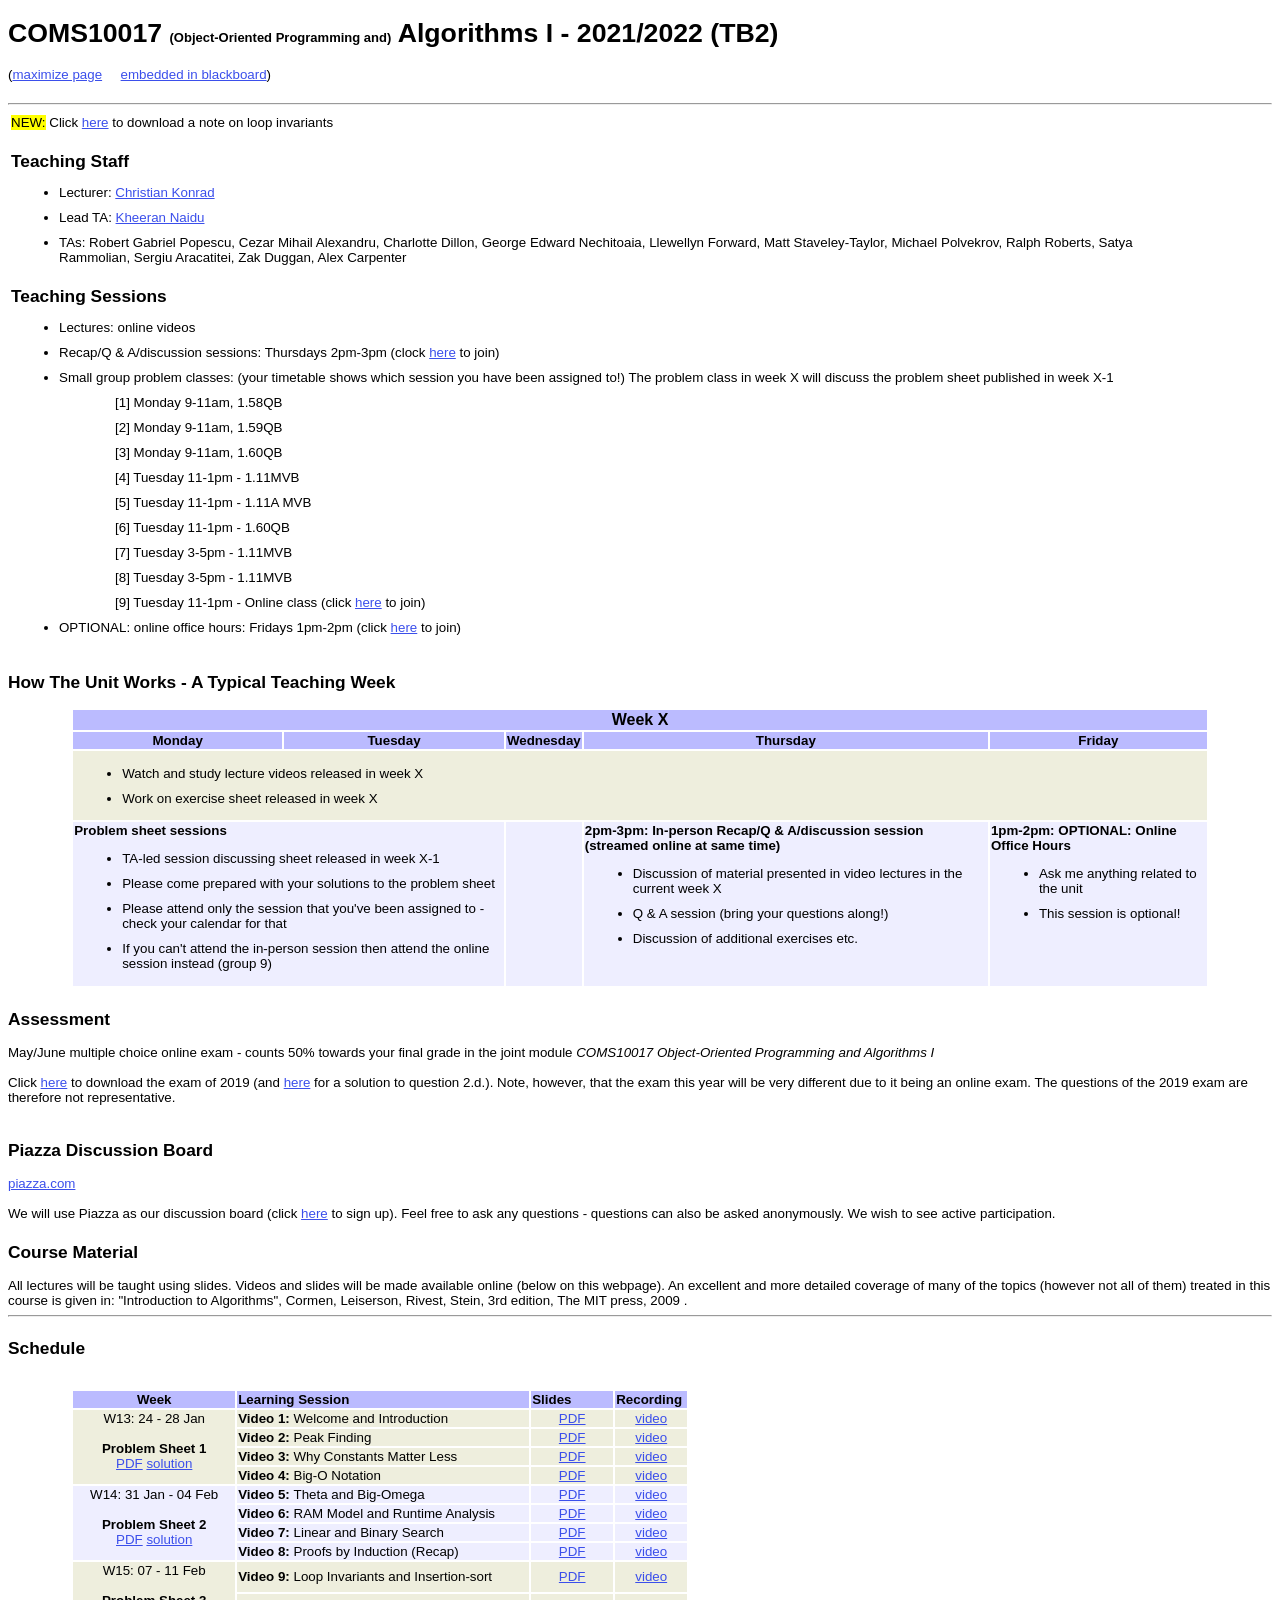
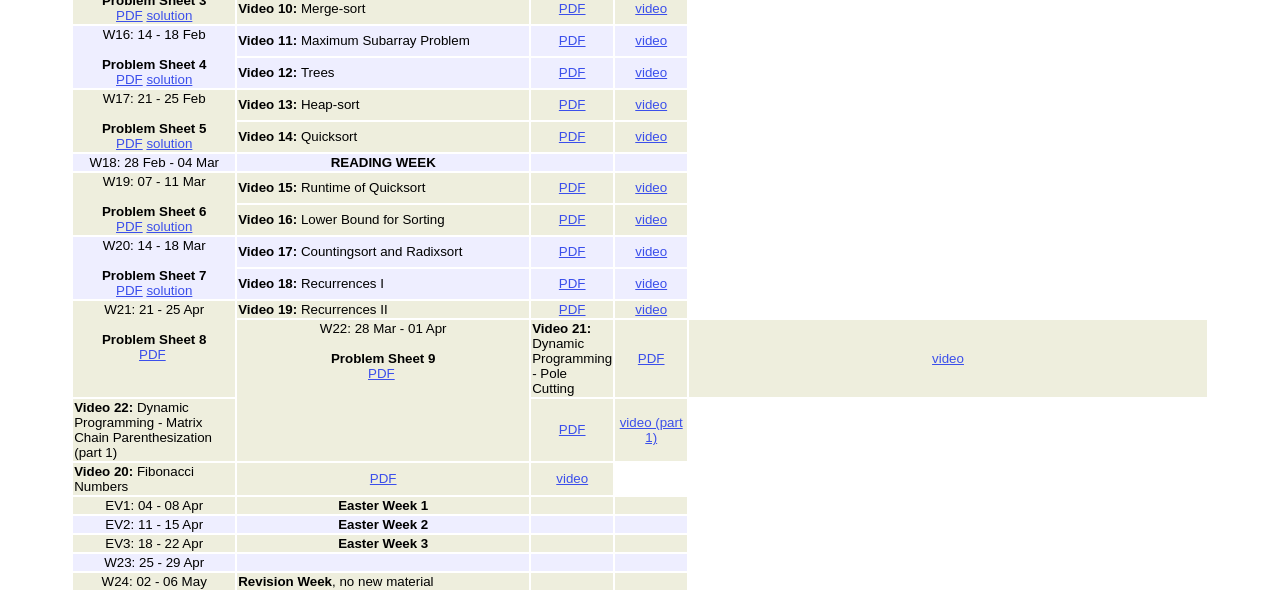
==== courses/2021_2022_COMS10017/coms10017.html @ 250ea91a "added solution to sheet 7" ====
<!DOCTYPE html PUBLIC "-//W3C//DTD HTML 4.01//EN" "http://www.w3.org/TR/html4/strict.dtd">
<html>

	<head>
		<meta content="text/html; charset=ISO-8859-1" http-equiv="content-type">
		<title>COMS10017 - Algorithms 1 (and OOP)</title>

		<style type="text/css">
			h1 {
  			font-family: verdana,Arial,Helvetica,sans-serif;			
			font-size: 2em;
			font-weight: bold;
			}
			h2 {
  			font-family: verdana,Arial,Helvetica,sans-serif;
			font-size: 1.5em;
			}

			h3 {
  			font-family: verdana,Arial,Helvetica,sans-serif;
			font-size: 1.3em;
			margin-bottom: 0.0em;
			margin-top: 1.2em;
			}


			body {
			font: 10pt verdana,Arial,Helvetica,sans-serif;
			}
			a {
  			font-family: verdana,Arial,Helvetica,sans-serif;
			color: #3b4fEb;
			}

			ol,li {
			margin-left: 8px;
			margin-top: 10px;
			}
			ol {
    counter-reset: list; }
			ol > li {
				list-style: none;
			}
	ol > li:before {
    content: "[" counter(list) "] ";
    counter-increment: list;
}

		</style>
	</head>

	<body>
		<h1>COMS10017 <font size="-1">(Object-Oriented Programming and)</font> Algorithms I - 2021/2022 (TB2)</h1>
		(<a href="https://bristolalgo.github.io/courses/2021_2022_COMS10017/coms10017.html" target="_top">maximize page</a>  &nbsp;&nbsp;&nbsp; <a href="https://www.ole.bris.ac.uk/webapps/blackboard/execute/content/blankPage?cmd=view&content_id=_5949276_1&course_id=_247721_1">embedded in blackboard</a>)
		<br> <br>
		
<hr>

		  
<table width="95%">
 <tr>
  <td>    

<mark>NEW:</mark> Click <a href="alg/worksheets/note-on-loop-invariants.pdf">here</a> to download a note on loop invariants

<h3>Teaching Staff</h3> 
<ul>
 <li>Lecturer: <a href="http://people.cs.bris.ac.uk/~konrad">Christian Konrad</a> </li>
 <li>Lead TA: <a href="https://kheerannaidu.com/">Kheeran Naidu</a></li>
 <li>TAs: Robert Gabriel Popescu, Cezar Mihail Alexandru, Charlotte Dillon, George Edward Nechitoaia, Llewellyn Forward, 
Matt Staveley-Taylor, Michael Polvekrov, Ralph Roberts, Satya Rammolian, Sergiu Aracatitei, Zak Duggan, Alex Carpenter</li>
</ul>		

<h3>Teaching Sessions</h3> 
<ul>
 <li>Lectures: online videos</li>
 <li>Recap/Q & A/discussion sessions: Thursdays 2pm-3pm (clock <a href="https://teams.microsoft.com/l/meetup-join/19%3atOLkq1oIkmZoCGLC6djvsg1x0bVc_15baQDU50U4FsA1%40thread.tacv2/1643284595324?context=%7b%22Tid%22%3a%22b2e47f30-cd7d-4a4e-a5da-b18cf1a4151b%22%2c%22Oid%22%3a%22be02198d-0575-4ca7-8849-331182eb86d2%22%7d">here</a> to join)</li>
 <li>Small group problem classes: (your timetable shows which session you have been assigned to!) The problem class in week X will discuss the problem sheet published in week X-1
  <ol>
   <li>Monday 9-11am, 1.58QB</li>
   <li>Monday 9-11am, 1.59QB</li>
<li>Monday 9-11am, 1.60QB</li>
<li>Tuesday 11-1pm - 1.11MVB</li>
<li>Tuesday 11-1pm - 1.11A MVB</li>
<li>Tuesday 11-1pm - 1.60QB</li>
<li>Tuesday 3-5pm - 1.11MVB</li>
<li>Tuesday 3-5pm - 1.11MVB</li>
<li>Tuesday 11-1pm - Online class (click <a href="https://teams.microsoft.com/l/meetup-join/19%3atOLkq1oIkmZoCGLC6djvsg1x0bVc_15baQDU50U4FsA1%40thread.tacv2/1643121361561?context=%7b%22Tid%22%3a%22b2e47f30-cd7d-4a4e-a5da-b18cf1a4151b%22%2c%22Oid%22%3a%22be02198d-0575-4ca7-8849-331182eb86d2%22%7d">here</a> to join)</li>
  </ol>
 </li>
 <li>OPTIONAL: online office hours: Fridays 1pm-2pm (click <a href="https://teams.microsoft.com/l/meetup-join/19%3atOLkq1oIkmZoCGLC6djvsg1x0bVc_15baQDU50U4FsA1%40thread.tacv2/1643025504510?context=%7b%22Tid%22%3a%22b2e47f30-cd7d-4a4e-a5da-b18cf1a4151b%22%2c%22Oid%22%3a%22be02198d-0575-4ca7-8849-331182eb86d2%22%7d">here</a> to join)</li>
</ul>    
  </td>
 </tr>
</table>

<h3>How The Unit Works - A Typical Teaching Week</h3> <br> 
<table style="width:90%; border-collapse: separate; border: 0px solid black;" cellspacing="2px"  align="center">
 <tr style="background-color:#bbf"><td align = "center" colspan="5" ><b style="font-size: 16px">Week X</b></td></tr>
 <tr style="background-color:#bbf"><td align="center"><b>Monday</b></td><td align="center"><b>Tuesday</b></td><td  align="center"><b>Wednesday</b></td><td align="center"><b>Thursday</b></td><td align="center"><b>Friday</b></td></tr>
 <tr style="background-color:#eed"><td colspan="5" ><ul><li>Watch and study lecture videos released in week X</li><li>Work on exercise sheet released in week X</li></ul></td></tr>
 <tr style="background-color:#eef"><td colspan="2" valign="top"><b>Problem sheet sessions</b><ul><li>TA-led session discussing sheet released in week X-1</li><li>Please come prepared with your solutions to the problem sheet</li><li>Please attend only the session that you've been assigned to - check your calendar for that</li><li>If you can't attend the in-person session then attend the online session instead (group 9)</li></ul></td><td ></td><td  valign="top"><b>2pm-3pm: In-person Recap/Q & A/discussion session (streamed online at same time)</b><br><ul><li>Discussion of material presented in video lectures in the current week X </li><li>Q & A session (bring your questions along!)</li><li>Discussion of additional exercises etc.</li></ul> </td><td valign="top"><b>1pm-2pm: OPTIONAL: Online Office Hours</b><ul><li>Ask me anything related to the unit</li><li>This session is optional!</li></ul></td></tr>
 
</table>

<h3>Assessment</h3> 

<br>
May/June multiple choice online exam - counts 50&percnt; towards your final grade in the joint module <i>COMS10017 Object-Oriented Programming and Algorithms I</i>

 <br><br>

Click <a href="alg/worksheets/exam-2019.pdf">here</a> to download the exam of 2019 (and <a href="alg/worksheets/q2d.png">here</a> for a solution to question 2.d.). Note, however, that the exam this year will be very different due to it being an online exam. The questions of the 2019 exam are therefore not representative.

<br> <br>


<h3>Piazza Discussion Board</h3> 


<br>
<a href="http://piazza.com/bristol.ac.uk/spring2022/coms10017">piazza.com</a>
<br><br>

 We will use Piazza as our discussion board (click <a href="http://piazza.com/bristol.ac.uk/spring2022/coms10017">here</a> to sign up). Feel free to ask any questions - questions can also be asked anonymously. We wish to see active participation.



<h3>Course Material</h3> 
<br>
All lectures will be taught using slides. Videos and slides will be made available online (below on this webpage). An excellent and more detailed coverage of many of the topics (however not all of them) treated in this course is given in:

"Introduction to Algorithms", Cormen, Leiserson, Rivest, Stein, 3rd edition, The MIT press, 2009 .


<hr>

<h3>Schedule</h3>

<br> <br>


<table style="width:90%; border-collapse: separate; border: 0px solid black;" cellspacing="2px" align="center">
 <tr style="background-color:#bbf"><th style="width:160px">Week</th>
  <th style="width:290px" align="left">Learning Session</th><th style="width:50px" align="left">Slides</th><th align="left" style="width:70px">Recording</th>
 </tr>
 <tr style="background-color:#eed"><td rowspan="4" valign = "top" align="center">W13: 24 - 28 Jan <br> <br> <b>Problem Sheet 1</b> <br><a href="alg/worksheets/sheet1.pdf">PDF</a>&nbsp;<a href="alg/worksheets/sheet1-solution.pdf">solution</a></td><td><b>Video 1:</b> Welcome and Introduction</td><td align="center"><a href="alg/slides/01-Introduction-web.pdf">PDF</a></td><td align="center"><a href="https://web.microsoftstream.com/video/93809e7b-2824-40bf-9bfa-8be38ee5d33a">video</a> </td></tr>
 
 <tr style="background-color:#eed"><td><b>Video 2:</b> Peak Finding</td><td align="center"><a href="alg/slides/02-peak-finding-web.pdf">PDF</a></td><td align="center"> <a href="https://web.microsoftstream.com/video/627840aa-5d0f-4a60-bbf3-edeefb96712d" target="_top">video</a> </td></tr>
 
 <tr style="background-color:#eed"><td><b>Video 3:</b> Why Constants Matter Less</td><td align="center"><a href="alg/slides/03-why-constants-matter-less-web.pdf">PDF</a></td><td align="center"> <a href="https://web.microsoftstream.com/video/18692520-e698-4859-bc5e-429e19b96083" target="_top">video</a> </td></tr>

 <tr style="background-color:#eed"><td><b>Video 4:</b> Big-O Notation</td><td align="center"><a href="alg/slides/04-big-o-notation-web.pdf">PDF</a></td><td align="center"> <a href="https://web.microsoftstream.com/video/d45f1f3c-12b2-43a9-a4d8-2ab5f465390b" target="_top">video</a> </td></tr>

 
 
 
 
 <tr style="background-color:#eef"><td rowspan="4" valign="top" align="center">W14: 31 Jan - 04 Feb <br> <br> <b>Problem Sheet 2</b> <br><a href="alg/worksheets/sheet2.pdf">PDF</a>&nbsp;<a href="alg/worksheets/sheet2-solution.pdf">solution</a></td><td><b>Video 5: </b>Theta and Big-Omega</td></td><td align="center"><a href="alg/slides/05-theta-omega-web.pdf">PDF</a></td><td align="center">  <a href="https://web.microsoftstream.com/video/e0edc1fb-0605-41ed-a0cf-ea2a85a8cfb6" target="_top">video</a> </td></tr>
 
 
 
 <tr style="background-color:#eef"><td><b>Video 6: </b>RAM Model and Runtime Analysis</td><td align="center"><a href="alg/slides/06-RAM-model-web.pdf">PDF</a></td><td align="center"> <a href="https://web.microsoftstream.com/video/f9ea5026-bddc-4cb8-a7f4-8e185273ab85" target="_top">video</a> </td></tr>
 
 <tr style="background-color:#eef"><td><b>Video 7: </b>Linear and Binary Search</td><td align="center"><a href="alg/slides/07-search-web.pdf">PDF</a></td><td align="center"> <a href="https://web.microsoftstream.com/video/65b2a630-a2f2-4816-a6dd-8ecb368f489a" target="_top">video</a> </td></tr>
 
 <tr style="background-color:#eef"><td><b>Video 8: </b>Proofs by Induction (Recap)</td><td align="center"><a href="alg/slides/08-induction-web.pdf">PDF</a></td><td align="center"> <a href="https://web.microsoftstream.com/video/2a707cd6-68b3-4172-ac0a-822397cb9683" target="_top">video</a> </td></tr>
 
 
 
 
 
  <tr style="background-color:#eed"><td rowspan="2" valign="top" align="center">W15: 07 - 11 Feb <br> <br> <b>Problem Sheet 3</b> <br><a href="alg/worksheets/sheet3.pdf">PDF</a>&nbsp;<a href="alg/worksheets/sheet3-solution.pdf">solution</a></td><td><b>Video 9: </b>Loop Invariants and Insertion-sort</td><td align="center"><a href="alg/slides/09-loop-invariants-web.pdf">PDF</a></td><td align="center"> <a href="https://web.microsoftstream.com/video/114583e1-3c86-45cc-bc84-74d3c91a06c7">video</a> </td></tr>
 
 
 <tr style="background-color:#eed"><td><b>Video 10: </b>Merge-sort</td><td align="center"><a href="alg/slides/10-merge-sort-web.pdf">PDF</a></td><td align="center"> <a href="https://web.microsoftstream.com/video/c875d02e-d198-46bc-980c-1d7e5418ddfd">video</a> </td></tr>

 
 
  <tr style="background-color:#eef"><td rowspan="2" valign="top" align="center">W16: 14 - 18 Feb <br> <br> <b>Problem Sheet 4</b> <br><a href="alg/worksheets/sheet4.pdf">PDF</a>&nbsp;<a href="alg/worksheets/sheet4-solution.pdf">solution</a></td><td><b>Video 11: </b>Maximum Subarray Problem</td><td align="center"><a href="alg/slides/11-maximum-subarray-web.pdf">PDF</a></td><td align="center"> <a href="https://web.microsoftstream.com/video/74ecbd73-004a-40bc-ad6a-dfbc638eb87d">video</a> </td></tr>
 
 <tr style="background-color:#eef"><td><b>Video 12: </b>Trees</td><td align="center"><a href="alg/slides/12-trees-web.pdf">PDF</a></td><td align="center"> <a href="https://web.microsoftstream.com/video/9d005a68-6f7b-468d-a834-49e4d31f2a91">video</a> </td></tr>

 
 
<tr style="background-color:#eed"><td rowspan="2" valign="top" align="center">W17: 21 - 25 Feb <br> <br> <b>Problem Sheet 5</b> <br><a href="alg/worksheets/sheet5.pdf">PDF</a>&nbsp;<a href="alg/worksheets/sheet5-solution.pdf">solution</a></td><td><b>Video 13: </b>Heap-sort</td><td align="center"><a href="alg/slides/13-heap-sort-web.pdf">PDF</a></td><td align="center"> <a href="https://web.microsoftstream.com/video/20a60d58-310a-474c-bace-2f7bdcce96b8">video</a> </td></tr>
 
 
 
 <tr style="background-color:#eed"><td><b>Video 14: </b>Quicksort</td><td align="center"><a href="alg/slides/14-quick-sort-web.pdf">PDF</a></td><td align="center"> <a href="https://web.microsoftstream.com/video/34ae7841-2faa-40bf-b3d3-fc5b04ae2098">video</a> </td></tr>
  
 
 
 
<tr style="background-color:#eef"><td rowspan="1" valign="top" align="center">W18: 28 Feb - 04 Mar</td><td colspan="1"><center><b>READING WEEK</b></center></td><td align="center"><a href=""></a></td><td align="center"> <a href=""></a> </td></tr>
  
 
 <tr style="background-color:#eed"><td rowspan="2" valign="top" align="center">W19: 07 - 11 Mar <br> <br> <b>Problem Sheet 6</b> <br><a href="alg/worksheets/sheet6.pdf">PDF</a>&nbsp;<a href="alg/worksheets/sheet6-solution.pdf">solution</a></td><td><b>Video 15: </b>Runtime of Quicksort</td><td align="center"><a href="alg/slides/15-quick-sort-runtime-web.pdf">PDF</a></td><td align="center"> <a href="https://web.microsoftstream.com/video/58844fb4-a037-4eb6-89fd-a5700276d7da">video</a> </td></tr>

 <tr style="background-color:#eed"><td><b>Video 16: </b>Lower Bound for Sorting</td><td align="center"><a href="alg/slides/16-sorting-lb-web.pdf">PDF</a></td><td align="center"> <a href="https://web.microsoftstream.com/video/7add311a-96b0-4c31-b814-857810d04668">video</a> </td></tr>
 
 

 
 <tr style="background-color:#eef"><td rowspan="2" valign="top" align="center">W20: 14 - 18 Mar <br> <br> <b>Problem Sheet 7</b> <br><a href="alg/worksheets/sheet7.pdf">PDF</a>&nbsp;<a href="alg/worksheets/sheet7-solution.pdf">solution</a></td><td><b>Video 17: </b>Countingsort and Radixsort</td><td align="center"><a href="alg/slides/17-counting-radix-web.pdf">PDF</a></td><td align="center"> <a href="https://web.microsoftstream.com/video/660180bc-ebf8-477b-9366-7d53862e0e06">video</a> </td></tr>

 <tr style="background-color:#eef"><td><b>Video 18: </b>Recurrences I</td><td align="center"><a href="alg/slides/18-recurrences-1-web.pdf">PDF</a></td><td align="center"> <a href="https://web.microsoftstream.com/video/41013253-f4b4-489f-95db-2ca282c94477">video</a> </td></tr>


 
<tr style="background-color:#eed"><td rowspan="2" valign="top" align="center">W21: 21 - 25 Apr <br> <br> <b>Problem Sheet 8</b> <br><a href="alg/worksheets/sheet8.pdf">PDF</a>&nbsp;<a href="alg/worksheets/sheet8-solution.pdf"></a></td><td><b>Video 19: </b>Recurrences II</td><td align="center"><a href="alg/slides/19-recurrences-2-web.pdf">PDF</a></td><td align="center"> <a href="https://web.microsoftstream.com/video/be2767c6-4a5b-4304-8789-2207c3dbf33c">video</a> </td></tr> 

<tr style="background-color:#eed"><td rowspan="2" valign="top" align="center">W22: 28 Mar - 01 Apr <br> <br> <b>Problem Sheet 9</b> <br><a href="alg/worksheets/sheet9.pdf">PDF</a>&nbsp;<a href="alg/worksheets/sheet9-solution.pdf"></a></td><td><b>Video 21: </b>Dynamic Programming - Pole Cutting </td><td align="center"><a href="alg/slides/21-pole-cutting-web.pdf">PDF</a></td><td align="center"> <a href="https://web.microsoftstream.com/video/9f442e33-130d-4f40-84ee-d8da3242ae61">video</a> </td></tr>

 <tr style="background-color:#eed"><td><b>Video 22: </b>Dynamic Programming - Matrix Chain Parenthesization (part 1)</td><td align="center"><a href="alg/slides/22-matrix-chain-multiplication-web.pdf">PDF</a></td><td align="center"> <a href="https://web.microsoftstream.com/video/b61527a3-06b5-4bef-bca4-5704d3660671">video (part 1)</a> </td></tr>
 
 
 <tr style="background-color:#eed"><td><b>Video 20: </b>Fibonacci Numbers</td><td align="center"><a href="alg/slides/20-fibonacci-numbers-web.pdf">PDF</a></td><td align="center"> <a href="https://web.microsoftstream.com/video/60bc6f74-8585-411f-a0e2-eecfdbb625c3">video</a> </td></tr>
 
<tr style="background-color:#eed"><td rowspan="1" valign="top" align="center">EV1: 04  - 08 Apr</td><td colspan="1"><center><b>Easter Week 1</b></center></td><td align="center"><a href=""></a></td><td align="center"> <a href=""></a> </td></tr>
 
 <tr style="background-color:#eef"><td rowspan="1" valign="top" align="center">EV2: 11 - 15 Apr</td><td colspan="1"><center><b>Easter Week 2</b></center></td><td align="center"><a href=""></a></td><td align="center"> <a href=""></a> </td></tr>

<tr style="background-color:#eed"><td rowspan="1" valign="top" align="center">EV3: 18 - 22 Apr</td><td colspan="1"><center><b>Easter Week 3</b></center></td><td align="center"><a href=""></a></td><td align="center"> <a href=""></a> </td></tr>
 
 


 <tr style="background-color:#eef"><td rowspan="1" valign="top" align="center">W23: 25 - 29 Apr</td><td></td><td></td><td></td></tr>
 
 

<tr style="background-color:#eed"><td rowspan="1" valign="top" align="center">W24: 02 - 06 May</td><td><b>Revision Week</b>, no new material</td><td align="center"><a href=""></a></td><td align="center"> <a href=""></a> </td></tr>

 
</table> 
 
 		
		
	</body>
</html>
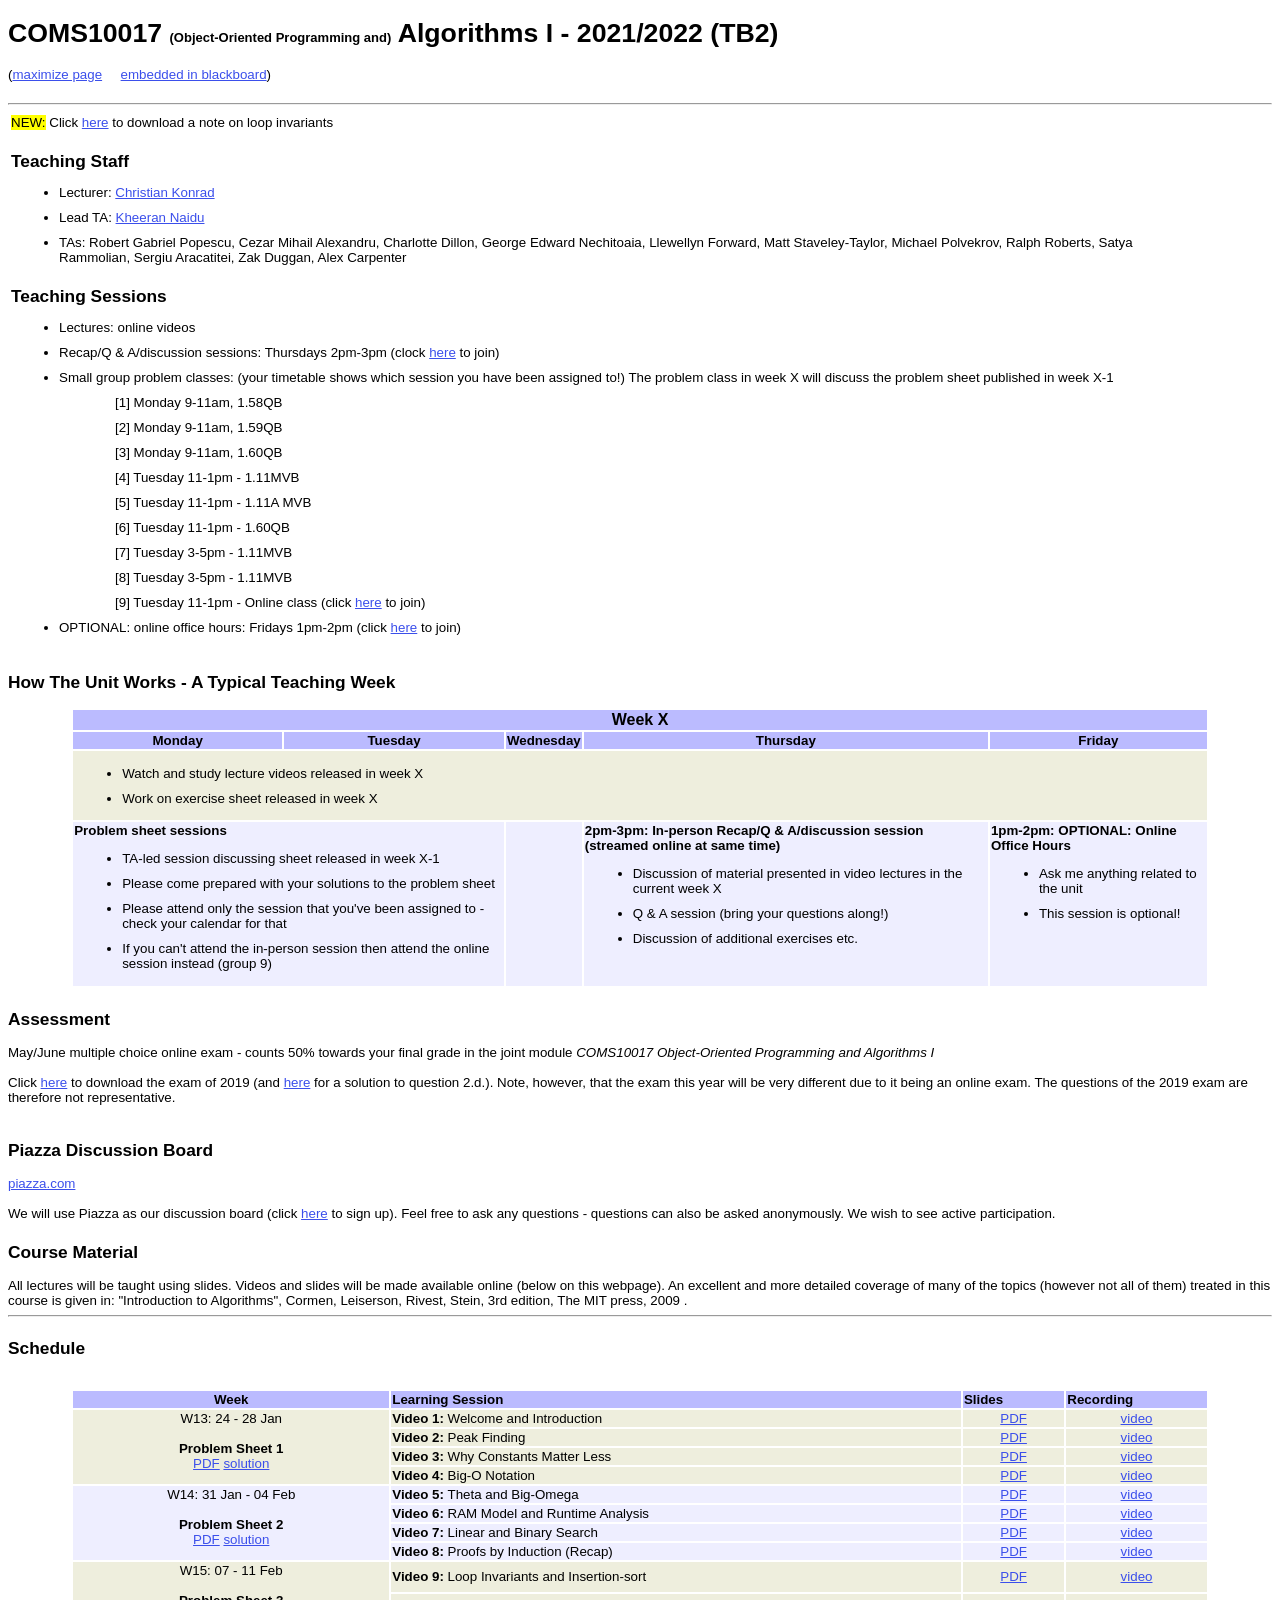
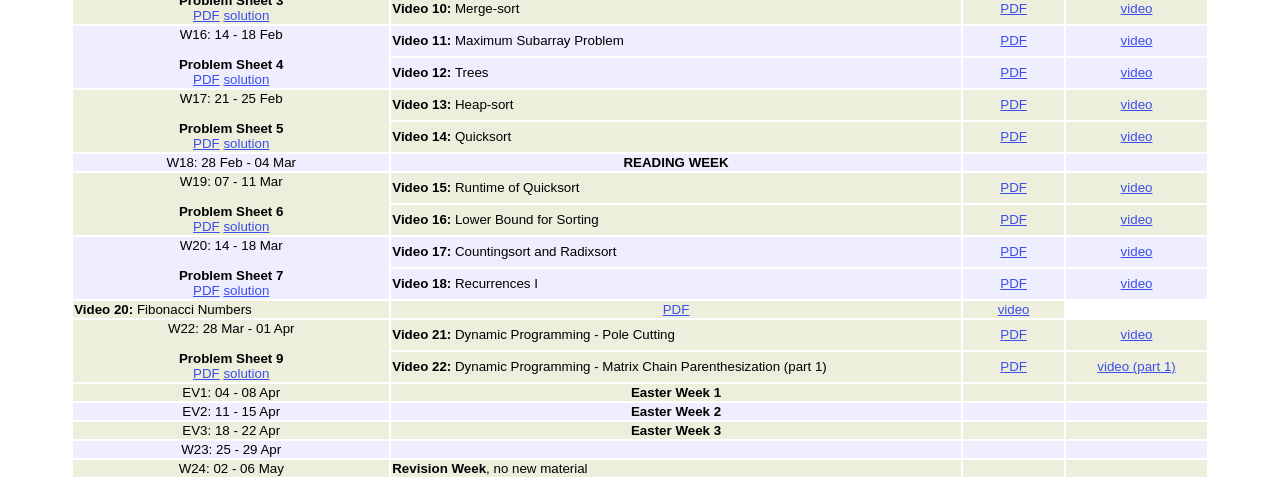
==== commit 1fbd41fd: "Update coms10017.html" ====
--- a/courses/2021_2022_COMS10017/coms10017.html
+++ b/courses/2021_2022_COMS10017/coms10017.html
@@ -206,16 +206,13 @@
 
  <tr style="background-color:#eef"><td><b>Video 18: </b>Recurrences I</td><td align="center"><a href="alg/slides/18-recurrences-1-web.pdf">PDF</a></td><td align="center"> <a href="https://web.microsoftstream.com/video/41013253-f4b4-489f-95db-2ca282c94477">video</a> </td></tr>
 
-
- 
-<tr style="background-color:#eed"><td rowspan="2" valign="top" align="center">W21: 21 - 25 Apr <br> <br> <b>Problem Sheet 8</b> <br><a href="alg/worksheets/sheet8.pdf">PDF</a>&nbsp;<a href="alg/worksheets/sheet8-solution.pdf"></a></td><td><b>Video 19: </b>Recurrences II</td><td align="center"><a href="alg/slides/19-recurrences-2-web.pdf">PDF</a></td><td align="center"> <a href="https://web.microsoftstream.com/video/be2767c6-4a5b-4304-8789-2207c3dbf33c">video</a> </td></tr> 
-
-<tr style="background-color:#eed"><td rowspan="2" valign="top" align="center">W22: 28 Mar - 01 Apr <br> <br> <b>Problem Sheet 9</b> <br><a href="alg/worksheets/sheet9.pdf">PDF</a>&nbsp;<a href="alg/worksheets/sheet9-solution.pdf"></a></td><td><b>Video 21: </b>Dynamic Programming - Pole Cutting </td><td align="center"><a href="alg/slides/21-pole-cutting-web.pdf">PDF</a></td><td align="center"> <a href="https://web.microsoftstream.com/video/9f442e33-130d-4f40-84ee-d8da3242ae61">video</a> </td></tr>
+<tr style="background-color:#eed"><td><b>Video 20: </b>Fibonacci Numbers</td><td align="center"><a href="alg/slides/20-fibonacci-numbers-web.pdf">PDF</a></td><td align="center"> <a href="https://web.microsoftstream.com/video/60bc6f74-8585-411f-a0e2-eecfdbb625c3">video</a> </td></tr>
+ 
+ 
+<tr style="background-color:#eed"><td rowspan="2" valign="top" align="center">W22: 28 Mar - 01 Apr <br> <br> <b>Problem Sheet 9</b> <br><a href="alg/worksheets/sheet9.pdf">PDF</a>&nbsp;<a href="alg/worksheets/sheet9-solution.pdf">solution</a></td><td><b>Video 21: </b>Dynamic Programming - Pole Cutting </td><td align="center"><a href="alg/slides/21-pole-cutting-web.pdf">PDF</a></td><td align="center"> <a href="https://web.microsoftstream.com/video/9f442e33-130d-4f40-84ee-d8da3242ae61">video</a> </td></tr>
 
  <tr style="background-color:#eed"><td><b>Video 22: </b>Dynamic Programming - Matrix Chain Parenthesization (part 1)</td><td align="center"><a href="alg/slides/22-matrix-chain-multiplication-web.pdf">PDF</a></td><td align="center"> <a href="https://web.microsoftstream.com/video/b61527a3-06b5-4bef-bca4-5704d3660671">video (part 1)</a> </td></tr>
  
- 
- <tr style="background-color:#eed"><td><b>Video 20: </b>Fibonacci Numbers</td><td align="center"><a href="alg/slides/20-fibonacci-numbers-web.pdf">PDF</a></td><td align="center"> <a href="https://web.microsoftstream.com/video/60bc6f74-8585-411f-a0e2-eecfdbb625c3">video</a> </td></tr>
  
 <tr style="background-color:#eed"><td rowspan="1" valign="top" align="center">EV1: 04  - 08 Apr</td><td colspan="1"><center><b>Easter Week 1</b></center></td><td align="center"><a href=""></a></td><td align="center"> <a href=""></a> </td></tr>
  
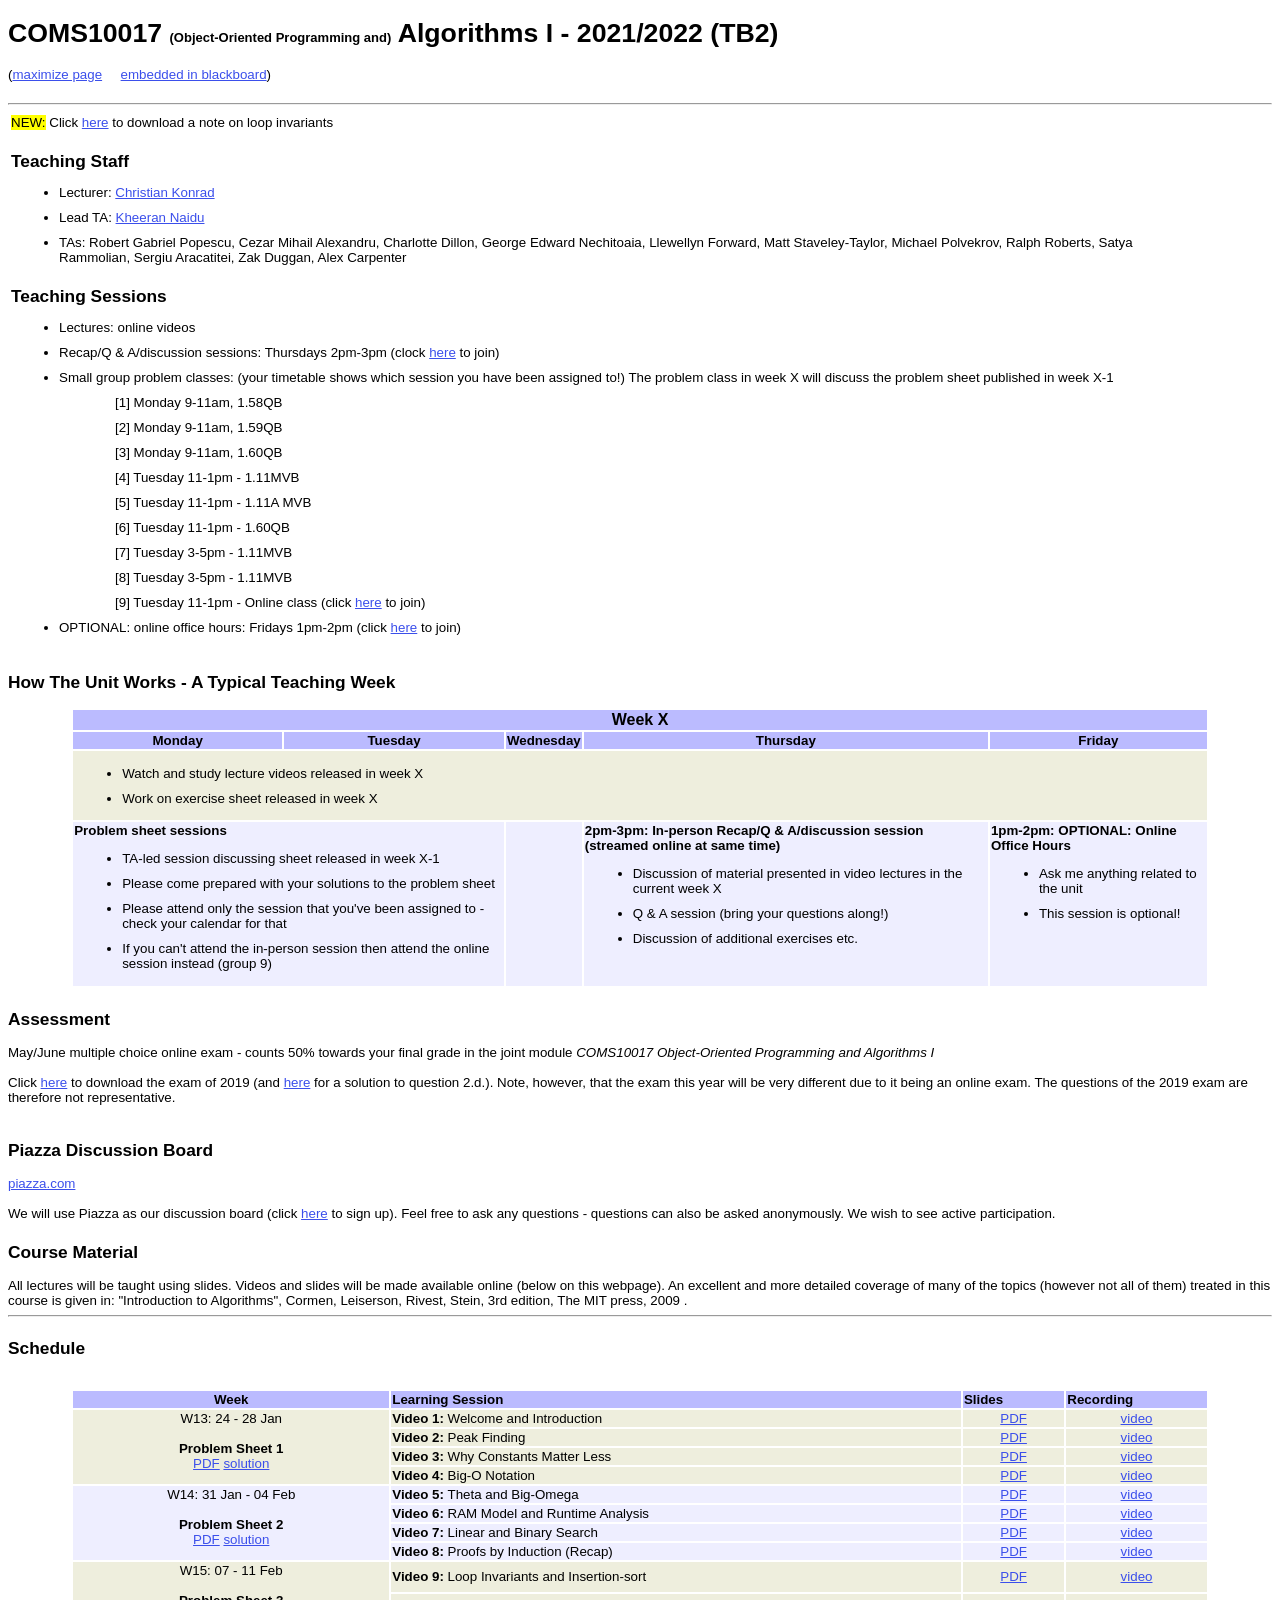
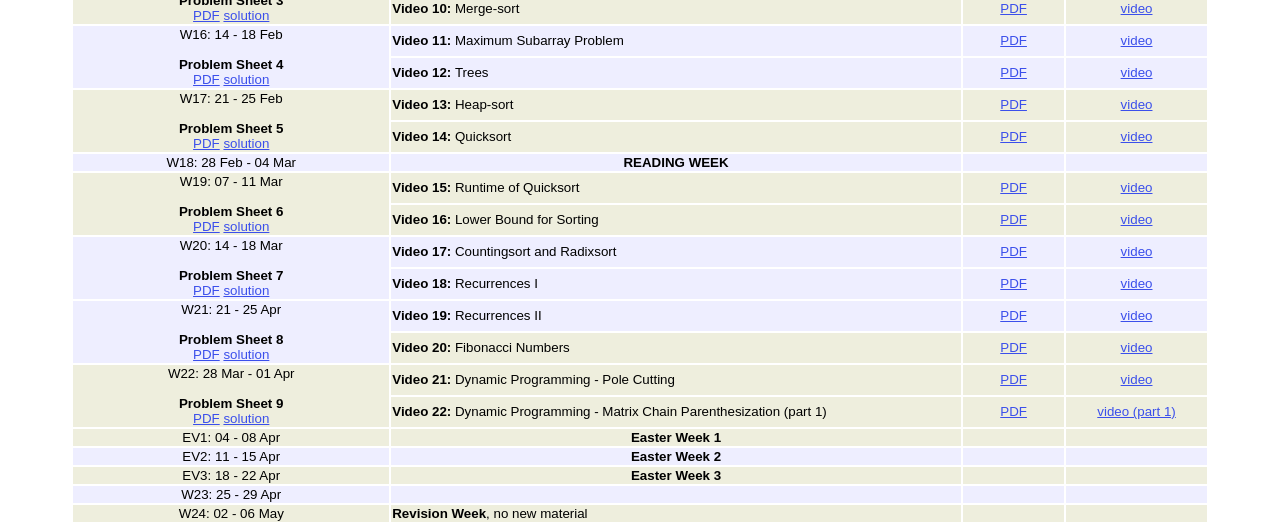
==== commit ea4bdbb7: "Update coms10017.html" ====
--- a/courses/2021_2022_COMS10017/coms10017.html
+++ b/courses/2021_2022_COMS10017/coms10017.html
@@ -206,6 +206,10 @@
 
  <tr style="background-color:#eef"><td><b>Video 18: </b>Recurrences I</td><td align="center"><a href="alg/slides/18-recurrences-1-web.pdf">PDF</a></td><td align="center"> <a href="https://web.microsoftstream.com/video/41013253-f4b4-489f-95db-2ca282c94477">video</a> </td></tr>
 
+
+<tr style="background-color:#eef"><td rowspan="2" valign="top" align="center">W21: 21 - 25 Apr <br> <br> <b>Problem Sheet 8</b> <br><a href="alg/worksheets/sheet8.pdf">PDF</a>&nbsp;<a href="alg/worksheets/sheet8-solution.pdf">solution</a></td><td><b>Video 19: </b>Recurrences II</td><td align="center"><a href="alg/slides/19-recurrences-2-web.pdf">PDF</a></td><td align="center"> <a href="https://web.microsoftstream.com/video/be2767c6-4a5b-4304-8789-2207c3dbf33c">video</a> </td></tr>
+
+
 <tr style="background-color:#eed"><td><b>Video 20: </b>Fibonacci Numbers</td><td align="center"><a href="alg/slides/20-fibonacci-numbers-web.pdf">PDF</a></td><td align="center"> <a href="https://web.microsoftstream.com/video/60bc6f74-8585-411f-a0e2-eecfdbb625c3">video</a> </td></tr>
  
  
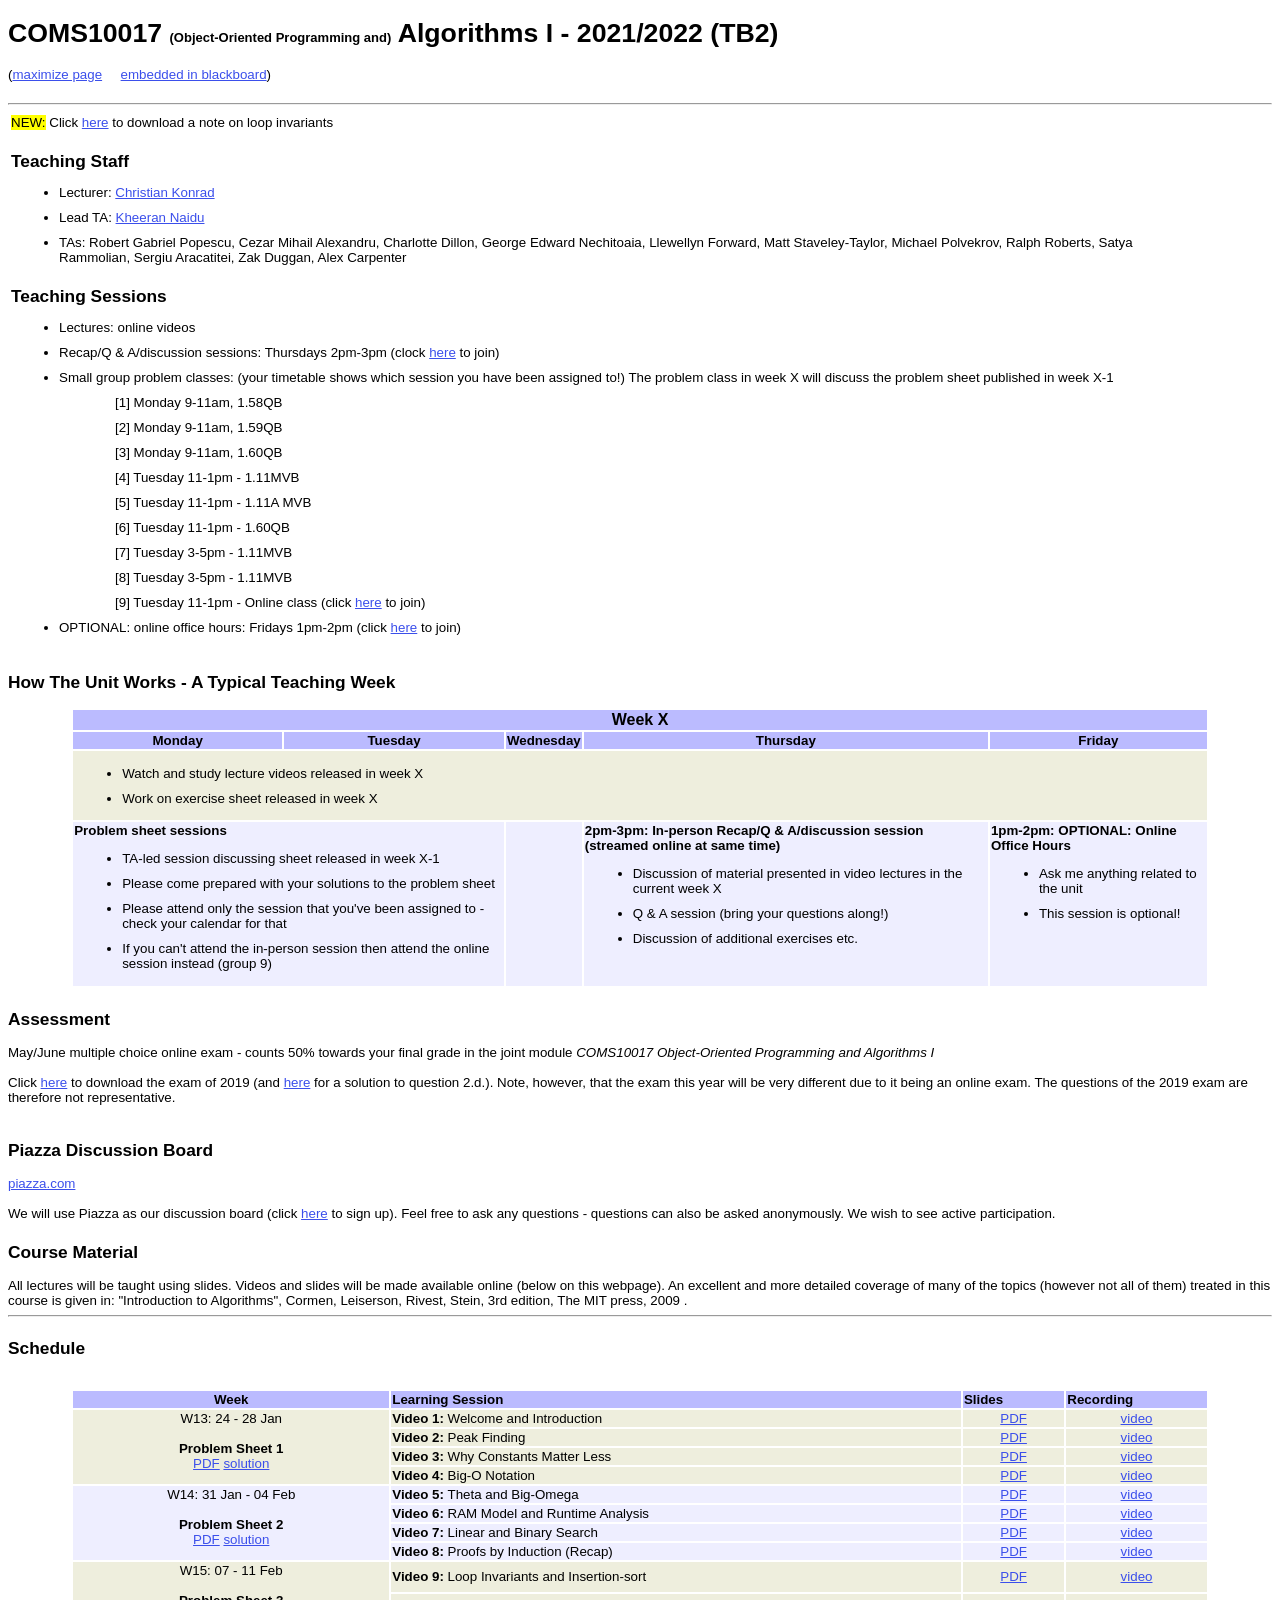
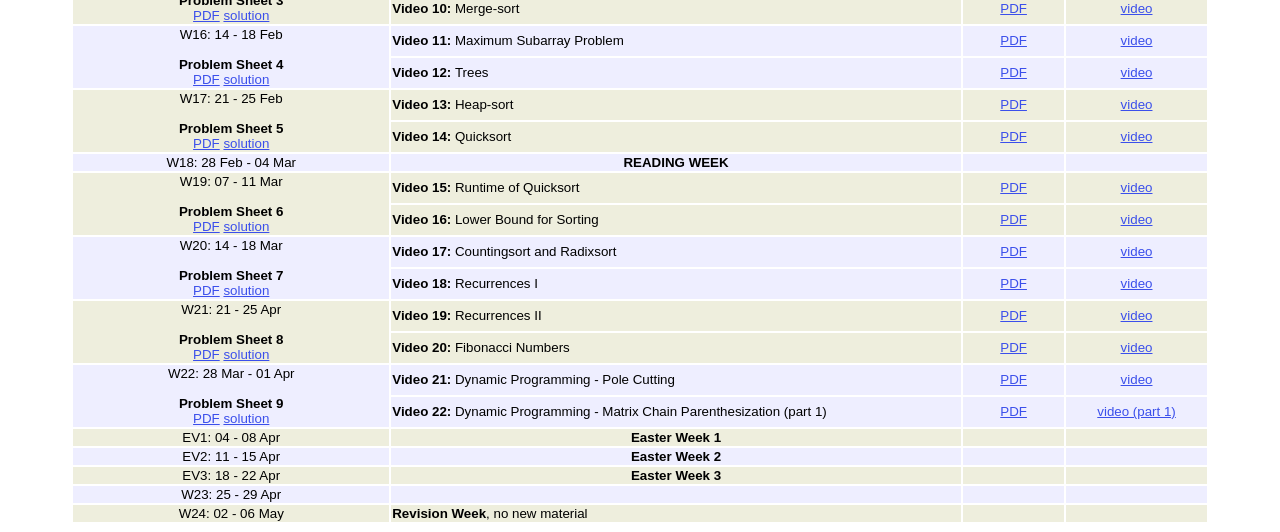
==== commit 25cf11a9: "Update coms10017.html" ====
--- a/courses/2021_2022_COMS10017/coms10017.html
+++ b/courses/2021_2022_COMS10017/coms10017.html
@@ -207,15 +207,15 @@
  <tr style="background-color:#eef"><td><b>Video 18: </b>Recurrences I</td><td align="center"><a href="alg/slides/18-recurrences-1-web.pdf">PDF</a></td><td align="center"> <a href="https://web.microsoftstream.com/video/41013253-f4b4-489f-95db-2ca282c94477">video</a> </td></tr>
 
 
-<tr style="background-color:#eef"><td rowspan="2" valign="top" align="center">W21: 21 - 25 Apr <br> <br> <b>Problem Sheet 8</b> <br><a href="alg/worksheets/sheet8.pdf">PDF</a>&nbsp;<a href="alg/worksheets/sheet8-solution.pdf">solution</a></td><td><b>Video 19: </b>Recurrences II</td><td align="center"><a href="alg/slides/19-recurrences-2-web.pdf">PDF</a></td><td align="center"> <a href="https://web.microsoftstream.com/video/be2767c6-4a5b-4304-8789-2207c3dbf33c">video</a> </td></tr>
+<tr style="background-color:#eed"><td rowspan="2" valign="top" align="center">W21: 21 - 25 Apr <br> <br> <b>Problem Sheet 8</b> <br><a href="alg/worksheets/sheet8.pdf">PDF</a>&nbsp;<a href="alg/worksheets/sheet8-solution.pdf">solution</a></td><td><b>Video 19: </b>Recurrences II</td><td align="center"><a href="alg/slides/19-recurrences-2-web.pdf">PDF</a></td><td align="center"> <a href="https://web.microsoftstream.com/video/be2767c6-4a5b-4304-8789-2207c3dbf33c">video</a> </td></tr>
 
 
 <tr style="background-color:#eed"><td><b>Video 20: </b>Fibonacci Numbers</td><td align="center"><a href="alg/slides/20-fibonacci-numbers-web.pdf">PDF</a></td><td align="center"> <a href="https://web.microsoftstream.com/video/60bc6f74-8585-411f-a0e2-eecfdbb625c3">video</a> </td></tr>
  
  
-<tr style="background-color:#eed"><td rowspan="2" valign="top" align="center">W22: 28 Mar - 01 Apr <br> <br> <b>Problem Sheet 9</b> <br><a href="alg/worksheets/sheet9.pdf">PDF</a>&nbsp;<a href="alg/worksheets/sheet9-solution.pdf">solution</a></td><td><b>Video 21: </b>Dynamic Programming - Pole Cutting </td><td align="center"><a href="alg/slides/21-pole-cutting-web.pdf">PDF</a></td><td align="center"> <a href="https://web.microsoftstream.com/video/9f442e33-130d-4f40-84ee-d8da3242ae61">video</a> </td></tr>
-
- <tr style="background-color:#eed"><td><b>Video 22: </b>Dynamic Programming - Matrix Chain Parenthesization (part 1)</td><td align="center"><a href="alg/slides/22-matrix-chain-multiplication-web.pdf">PDF</a></td><td align="center"> <a href="https://web.microsoftstream.com/video/b61527a3-06b5-4bef-bca4-5704d3660671">video (part 1)</a> </td></tr>
+<tr style="background-color:#eef"><td rowspan="2" valign="top" align="center">W22: 28 Mar - 01 Apr <br> <br> <b>Problem Sheet 9</b> <br><a href="alg/worksheets/sheet9.pdf">PDF</a>&nbsp;<a href="alg/worksheets/sheet9-solution.pdf">solution</a></td><td><b>Video 21: </b>Dynamic Programming - Pole Cutting </td><td align="center"><a href="alg/slides/21-pole-cutting-web.pdf">PDF</a></td><td align="center"> <a href="https://web.microsoftstream.com/video/9f442e33-130d-4f40-84ee-d8da3242ae61">video</a> </td></tr>
+
+ <tr style="background-color:#eef"><td><b>Video 22: </b>Dynamic Programming - Matrix Chain Parenthesization (part 1)</td><td align="center"><a href="alg/slides/22-matrix-chain-multiplication-web.pdf">PDF</a></td><td align="center"> <a href="https://web.microsoftstream.com/video/b61527a3-06b5-4bef-bca4-5704d3660671">video (part 1)</a> </td></tr>
  
  
 <tr style="background-color:#eed"><td rowspan="1" valign="top" align="center">EV1: 04  - 08 Apr</td><td colspan="1"><center><b>Easter Week 1</b></center></td><td align="center"><a href=""></a></td><td align="center"> <a href=""></a> </td></tr>
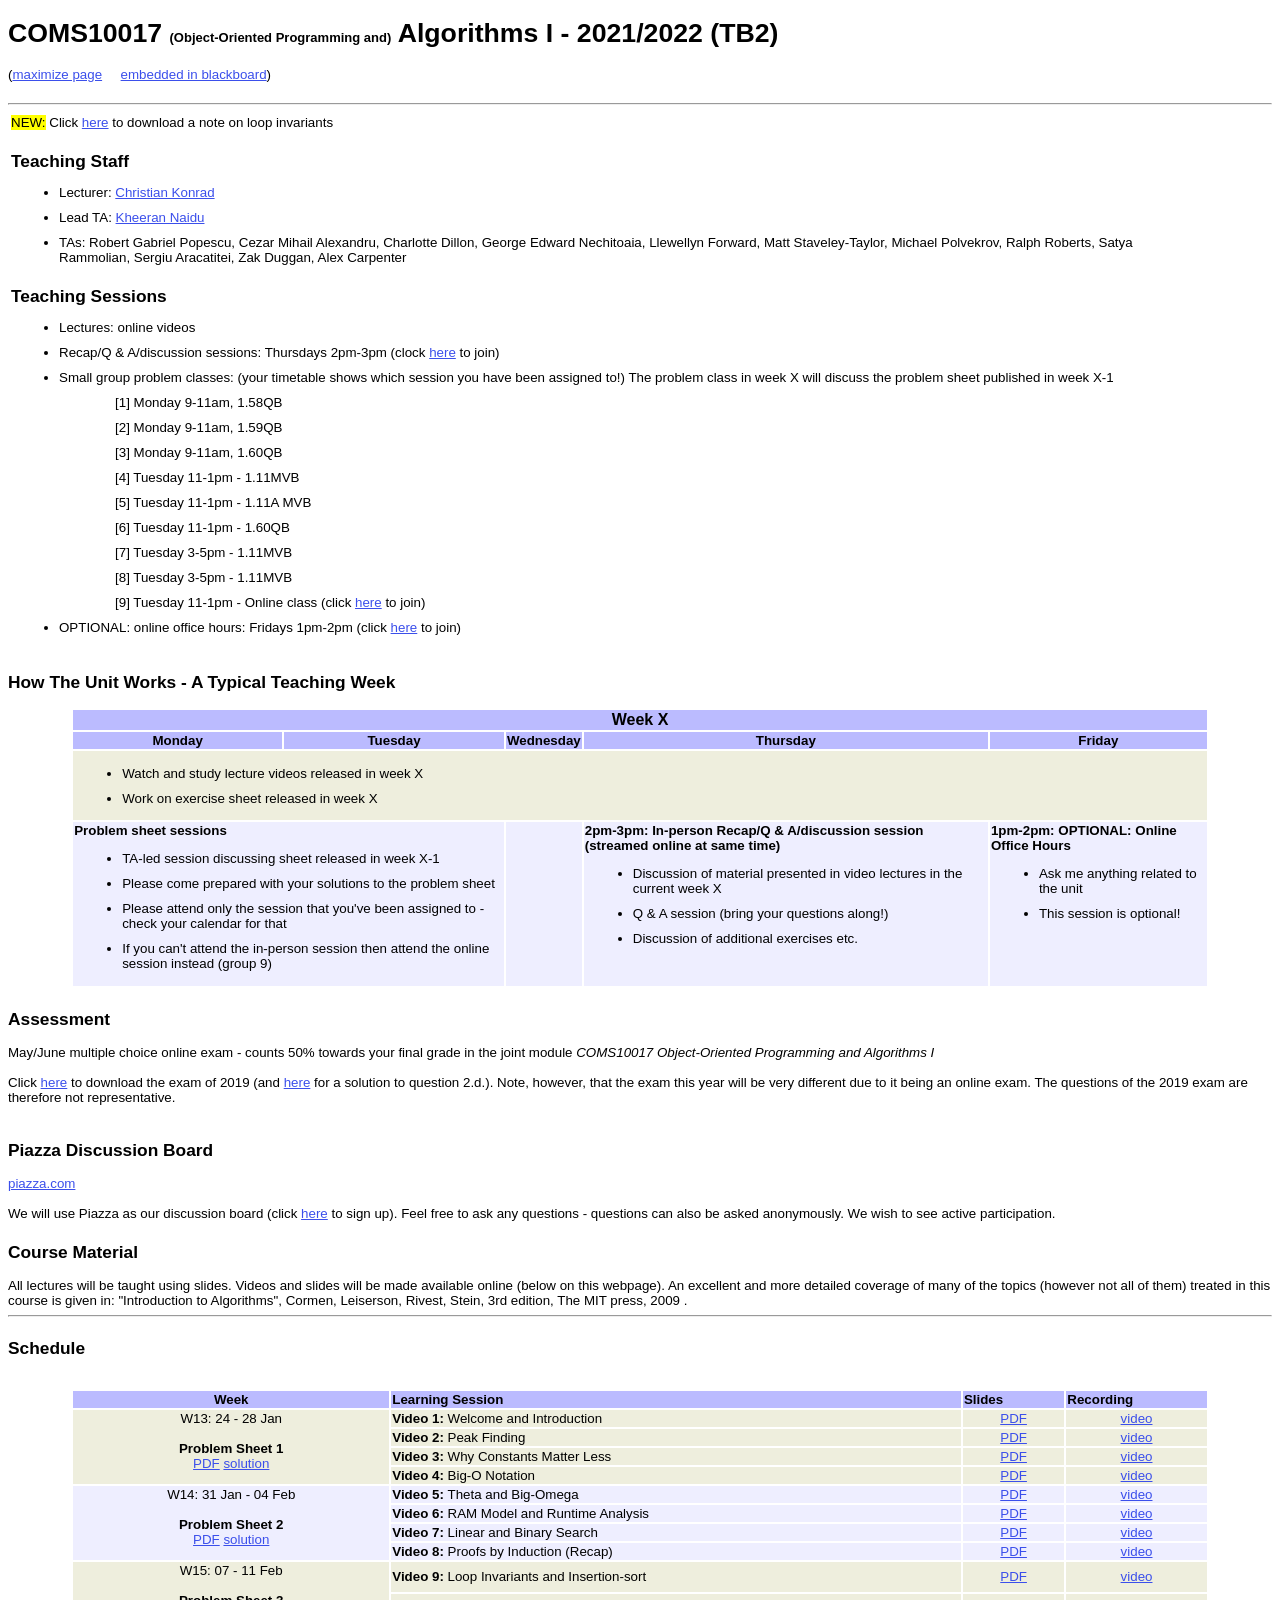
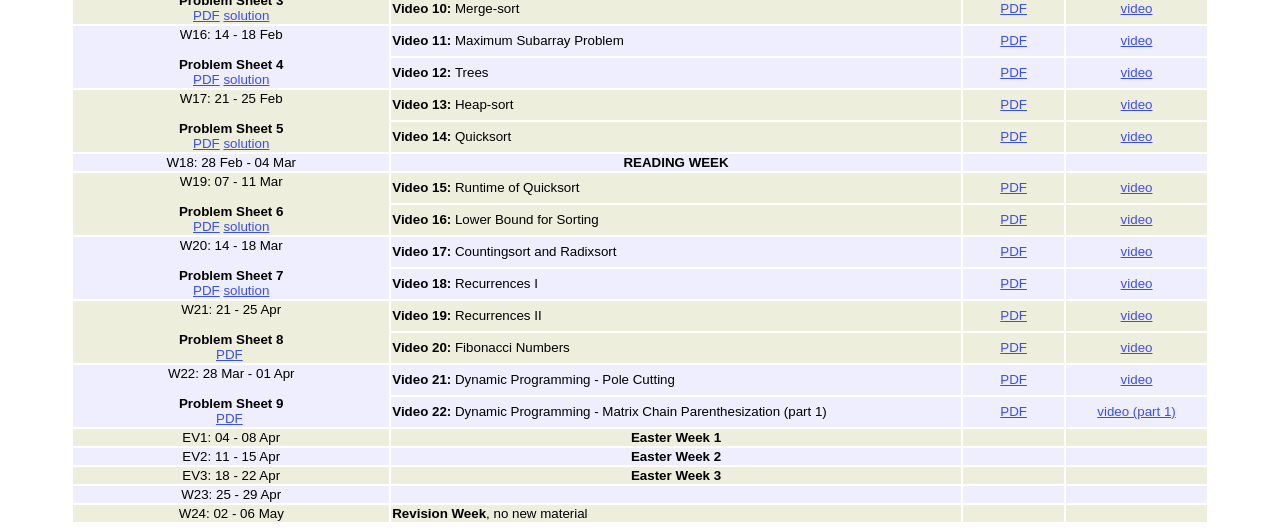
==== commit 61f4165d: "Update coms10017.html" ====
--- a/courses/2021_2022_COMS10017/coms10017.html
+++ b/courses/2021_2022_COMS10017/coms10017.html
@@ -207,13 +207,13 @@
  <tr style="background-color:#eef"><td><b>Video 18: </b>Recurrences I</td><td align="center"><a href="alg/slides/18-recurrences-1-web.pdf">PDF</a></td><td align="center"> <a href="https://web.microsoftstream.com/video/41013253-f4b4-489f-95db-2ca282c94477">video</a> </td></tr>
 
 
-<tr style="background-color:#eed"><td rowspan="2" valign="top" align="center">W21: 21 - 25 Apr <br> <br> <b>Problem Sheet 8</b> <br><a href="alg/worksheets/sheet8.pdf">PDF</a>&nbsp;<a href="alg/worksheets/sheet8-solution.pdf">solution</a></td><td><b>Video 19: </b>Recurrences II</td><td align="center"><a href="alg/slides/19-recurrences-2-web.pdf">PDF</a></td><td align="center"> <a href="https://web.microsoftstream.com/video/be2767c6-4a5b-4304-8789-2207c3dbf33c">video</a> </td></tr>
+<tr style="background-color:#eed"><td rowspan="2" valign="top" align="center">W21: 21 - 25 Apr <br> <br> <b>Problem Sheet 8</b> <br><a href="alg/worksheets/sheet8.pdf">PDF</a>&nbsp;<a href="alg/worksheets/sheet8-solution.pdf"></a></td><td><b>Video 19: </b>Recurrences II</td><td align="center"><a href="alg/slides/19-recurrences-2-web.pdf">PDF</a></td><td align="center"> <a href="https://web.microsoftstream.com/video/be2767c6-4a5b-4304-8789-2207c3dbf33c">video</a> </td></tr>
 
 
 <tr style="background-color:#eed"><td><b>Video 20: </b>Fibonacci Numbers</td><td align="center"><a href="alg/slides/20-fibonacci-numbers-web.pdf">PDF</a></td><td align="center"> <a href="https://web.microsoftstream.com/video/60bc6f74-8585-411f-a0e2-eecfdbb625c3">video</a> </td></tr>
  
  
-<tr style="background-color:#eef"><td rowspan="2" valign="top" align="center">W22: 28 Mar - 01 Apr <br> <br> <b>Problem Sheet 9</b> <br><a href="alg/worksheets/sheet9.pdf">PDF</a>&nbsp;<a href="alg/worksheets/sheet9-solution.pdf">solution</a></td><td><b>Video 21: </b>Dynamic Programming - Pole Cutting </td><td align="center"><a href="alg/slides/21-pole-cutting-web.pdf">PDF</a></td><td align="center"> <a href="https://web.microsoftstream.com/video/9f442e33-130d-4f40-84ee-d8da3242ae61">video</a> </td></tr>
+<tr style="background-color:#eef"><td rowspan="2" valign="top" align="center">W22: 28 Mar - 01 Apr <br> <br> <b>Problem Sheet 9</b> <br><a href="alg/worksheets/sheet9.pdf">PDF</a>&nbsp;<a href="alg/worksheets/sheet9-solution.pdf"></a></td><td><b>Video 21: </b>Dynamic Programming - Pole Cutting </td><td align="center"><a href="alg/slides/21-pole-cutting-web.pdf">PDF</a></td><td align="center"> <a href="https://web.microsoftstream.com/video/9f442e33-130d-4f40-84ee-d8da3242ae61">video</a> </td></tr>
 
  <tr style="background-color:#eef"><td><b>Video 22: </b>Dynamic Programming - Matrix Chain Parenthesization (part 1)</td><td align="center"><a href="alg/slides/22-matrix-chain-multiplication-web.pdf">PDF</a></td><td align="center"> <a href="https://web.microsoftstream.com/video/b61527a3-06b5-4bef-bca4-5704d3660671">video (part 1)</a> </td></tr>
  
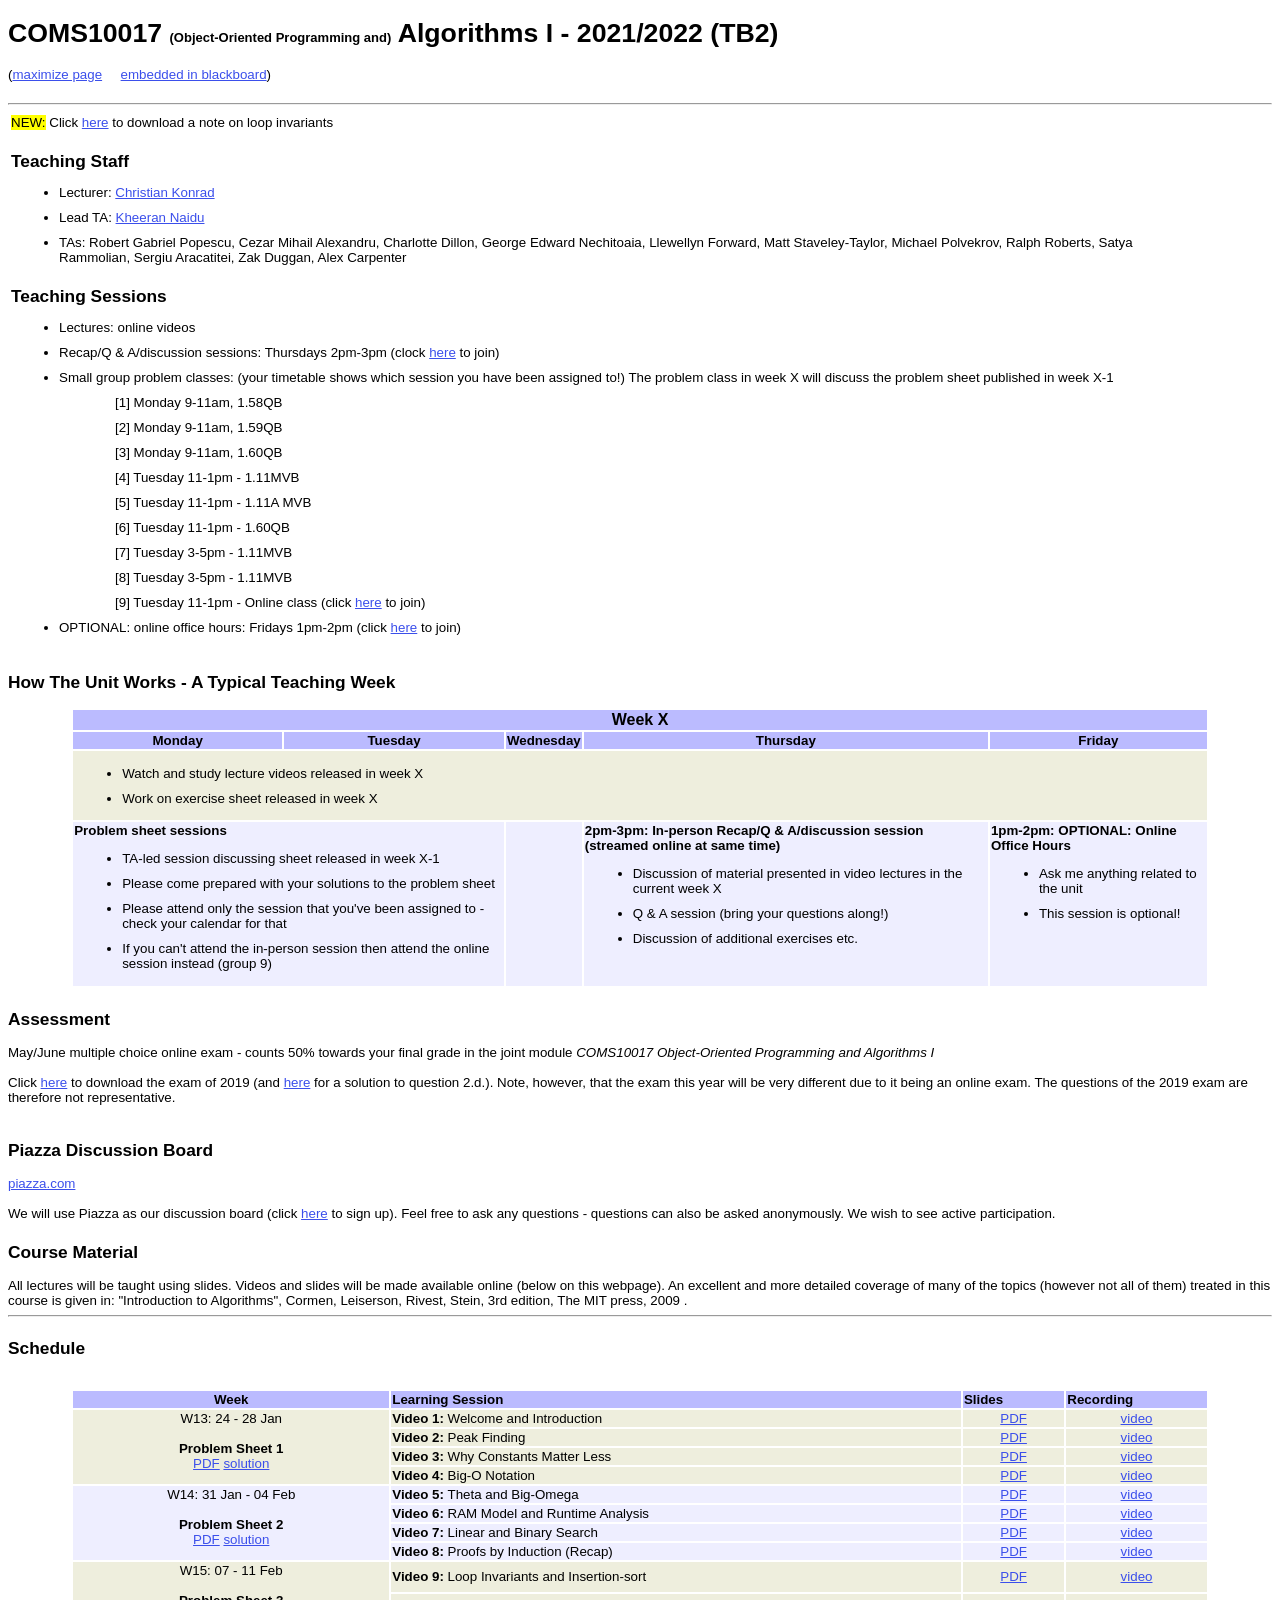
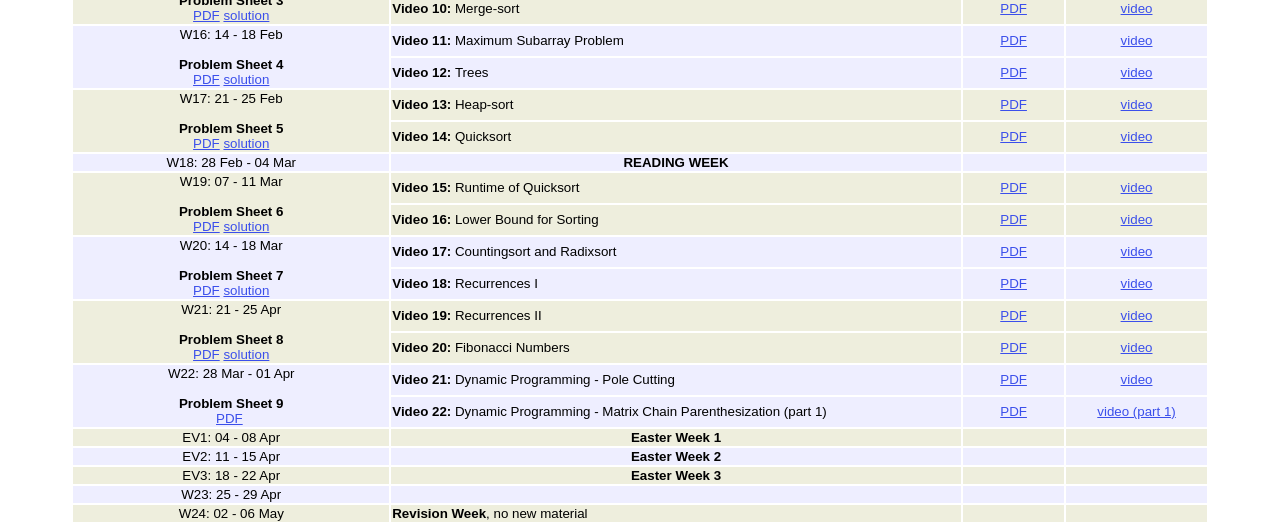
==== commit 9a1270b2: "Update coms10017.html" ====
--- a/courses/2021_2022_COMS10017/coms10017.html
+++ b/courses/2021_2022_COMS10017/coms10017.html
@@ -207,7 +207,7 @@
  <tr style="background-color:#eef"><td><b>Video 18: </b>Recurrences I</td><td align="center"><a href="alg/slides/18-recurrences-1-web.pdf">PDF</a></td><td align="center"> <a href="https://web.microsoftstream.com/video/41013253-f4b4-489f-95db-2ca282c94477">video</a> </td></tr>
 
 
-<tr style="background-color:#eed"><td rowspan="2" valign="top" align="center">W21: 21 - 25 Apr <br> <br> <b>Problem Sheet 8</b> <br><a href="alg/worksheets/sheet8.pdf">PDF</a>&nbsp;<a href="alg/worksheets/sheet8-solution.pdf"></a></td><td><b>Video 19: </b>Recurrences II</td><td align="center"><a href="alg/slides/19-recurrences-2-web.pdf">PDF</a></td><td align="center"> <a href="https://web.microsoftstream.com/video/be2767c6-4a5b-4304-8789-2207c3dbf33c">video</a> </td></tr>
+<tr style="background-color:#eed"><td rowspan="2" valign="top" align="center">W21: 21 - 25 Apr <br> <br> <b>Problem Sheet 8</b> <br><a href="alg/worksheets/sheet8.pdf">PDF</a>&nbsp;<a href="alg/worksheets/sheet8-solution.pdf">solution</a></td><td><b>Video 19: </b>Recurrences II</td><td align="center"><a href="alg/slides/19-recurrences-2-web.pdf">PDF</a></td><td align="center"> <a href="https://web.microsoftstream.com/video/be2767c6-4a5b-4304-8789-2207c3dbf33c">video</a> </td></tr>
 
 
 <tr style="background-color:#eed"><td><b>Video 20: </b>Fibonacci Numbers</td><td align="center"><a href="alg/slides/20-fibonacci-numbers-web.pdf">PDF</a></td><td align="center"> <a href="https://web.microsoftstream.com/video/60bc6f74-8585-411f-a0e2-eecfdbb625c3">video</a> </td></tr>
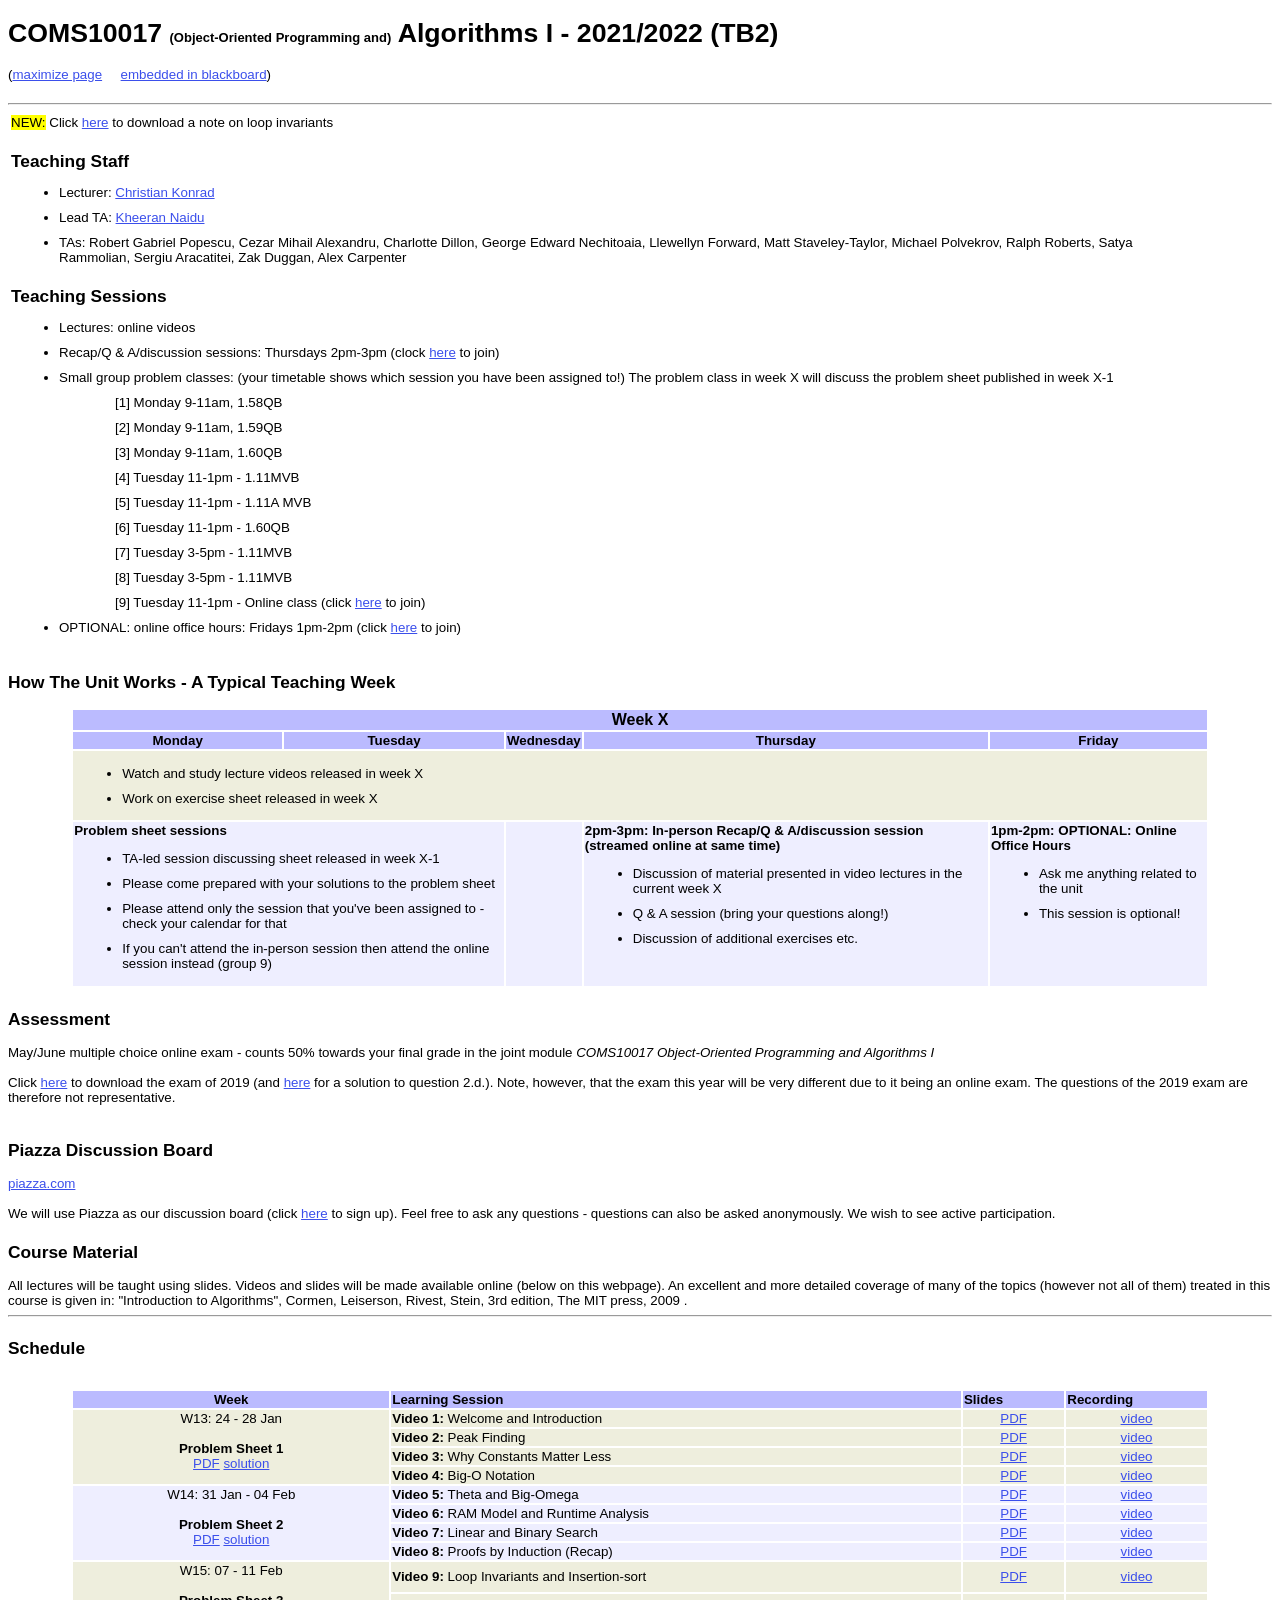
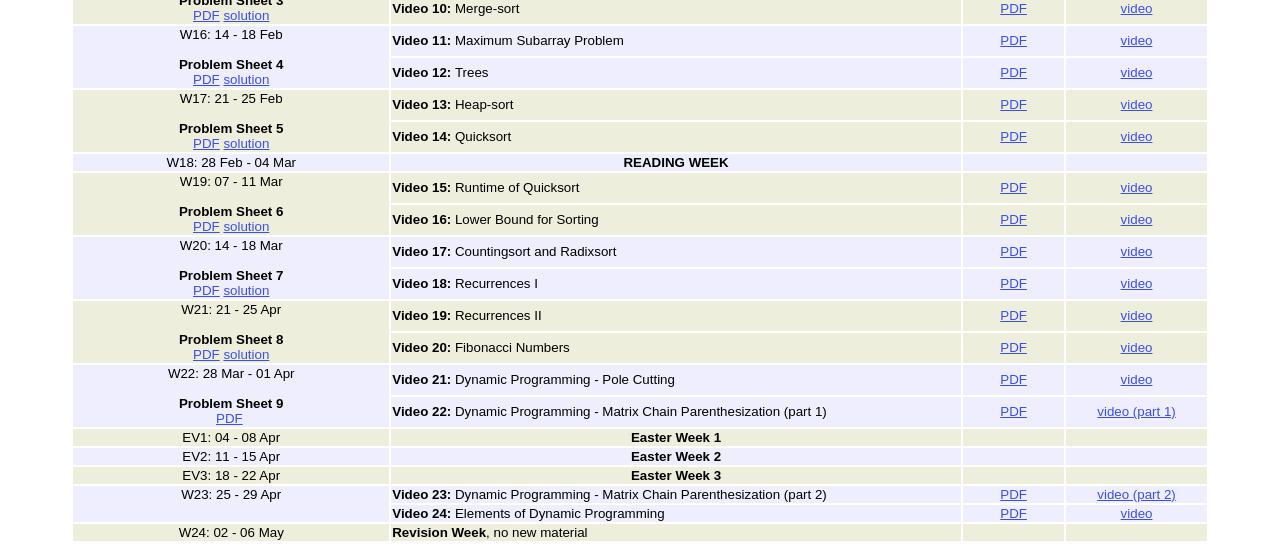
==== commit 61d53f43: "Update coms10017.html" ====
--- a/courses/2021_2022_COMS10017/coms10017.html
+++ b/courses/2021_2022_COMS10017/coms10017.html
@@ -227,7 +227,9 @@
  
 
 
- <tr style="background-color:#eef"><td rowspan="1" valign="top" align="center">W23: 25 - 29 Apr</td><td></td><td></td><td></td></tr>
+<tr style="background-color:#eef"><td rowspan="2" valign="top" align="center">W23: 25 - 29 Apr</td><td><b>Video 23: </b>Dynamic Programming - Matrix Chain Parenthesization (part 2) </td><td align="center"><a href="alg/slides/22-matrix-chain-multiplication-web.pdf">PDF</a></td><td align="center"> <a href="https://web.microsoftstream.com/video/2af2a20d-fa7e-4f97-bea3-234e739990f0">video (part 2)</a> </td></tr>
+ 
+ <tr style="background-color:#eef"><td><b>Video 24: </b> Elements of Dynamic Programming</td><td align="center"><a href="alg/slides/24-elements-of-dyn-prog-web.pdf">PDF</a></td><td align="center"> <a href="https://web.microsoftstream.com/video/abeced22-79d4-4dc2-9ba7-820e333146a0">video</a> </td></tr>
  
  
 
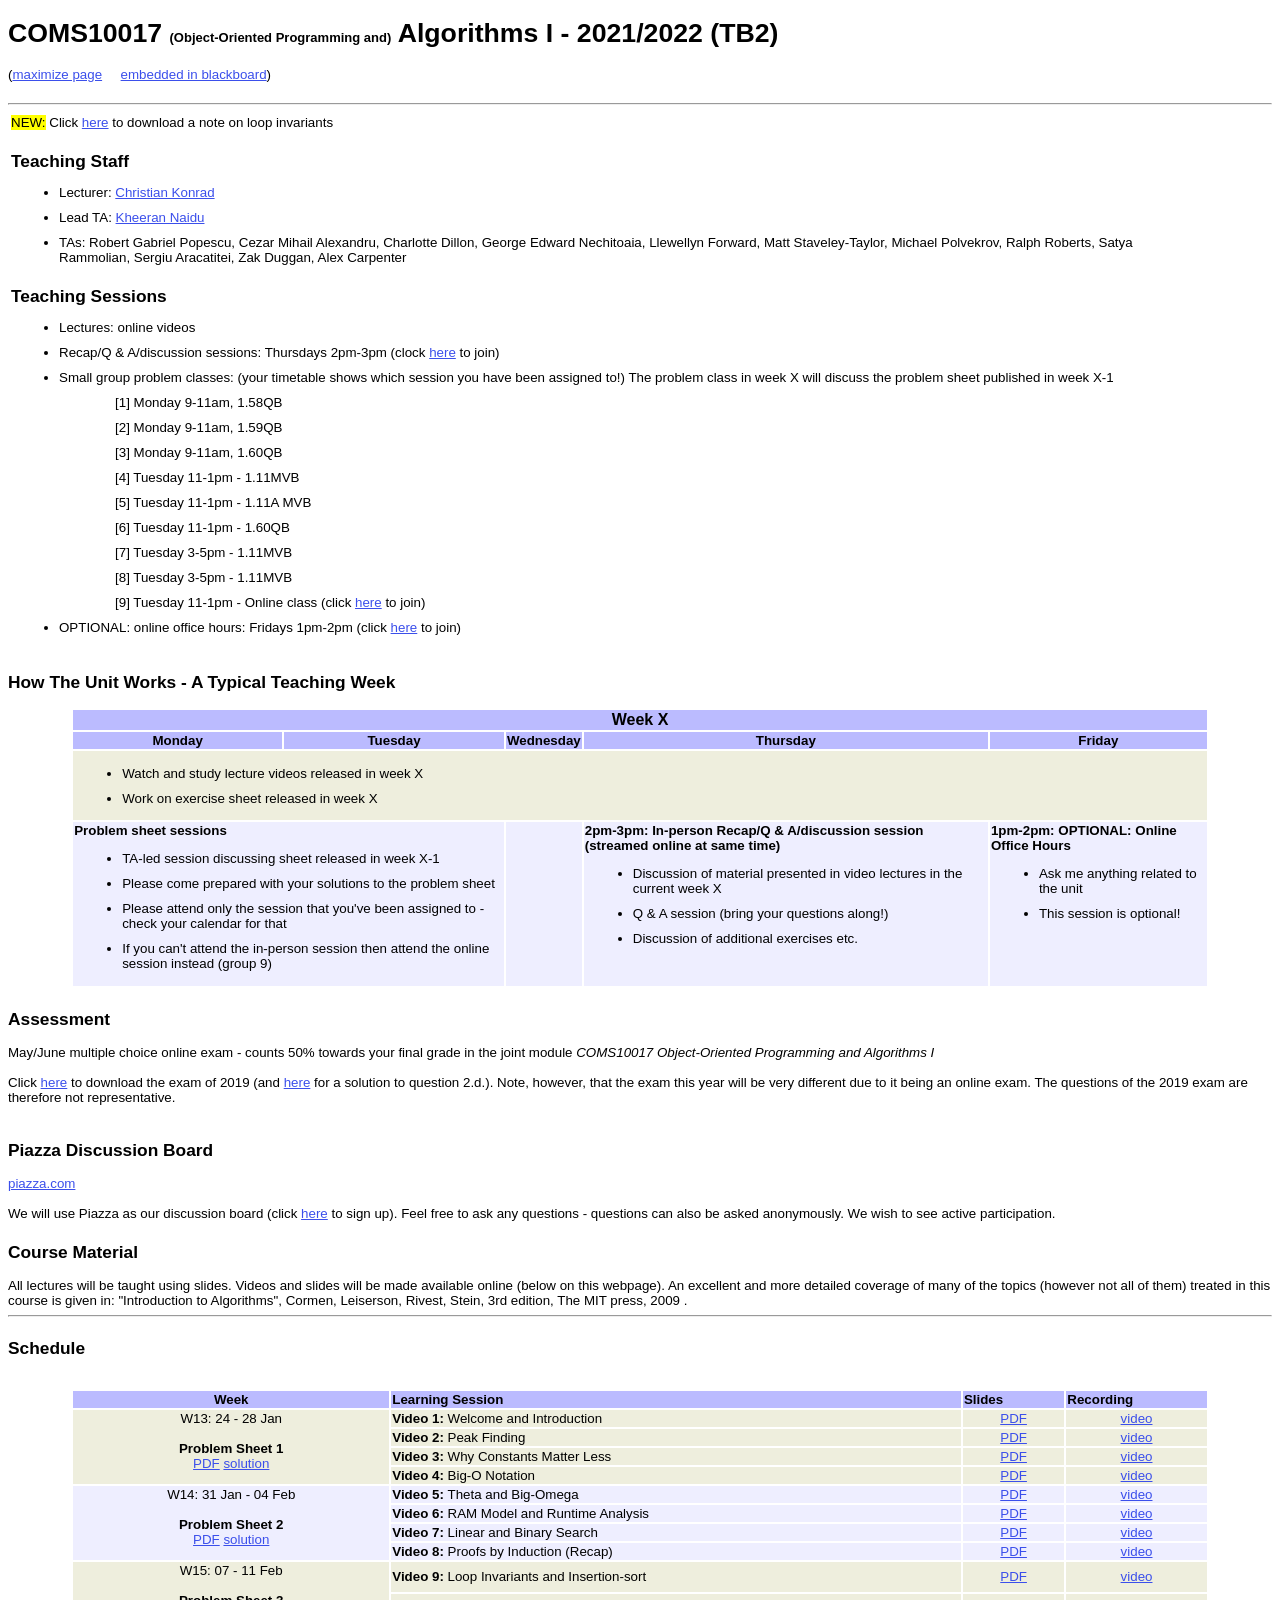
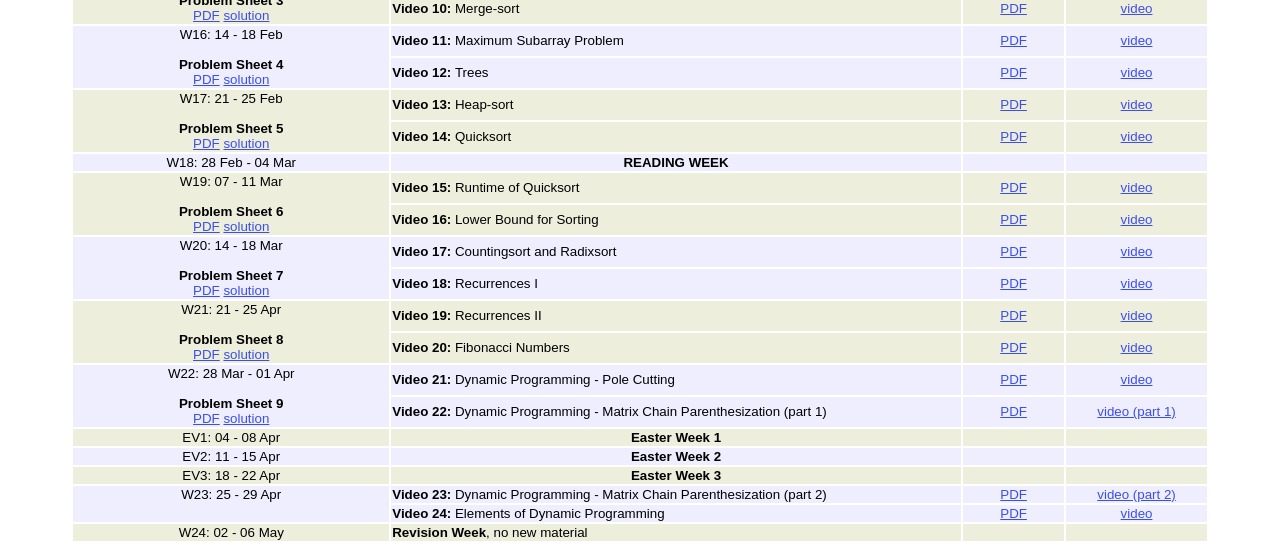
==== commit ed61aebd: "added solution to sheet 9" ====
--- a/courses/2021_2022_COMS10017/coms10017.html
+++ b/courses/2021_2022_COMS10017/coms10017.html
@@ -213,7 +213,7 @@
 <tr style="background-color:#eed"><td><b>Video 20: </b>Fibonacci Numbers</td><td align="center"><a href="alg/slides/20-fibonacci-numbers-web.pdf">PDF</a></td><td align="center"> <a href="https://web.microsoftstream.com/video/60bc6f74-8585-411f-a0e2-eecfdbb625c3">video</a> </td></tr>
  
  
-<tr style="background-color:#eef"><td rowspan="2" valign="top" align="center">W22: 28 Mar - 01 Apr <br> <br> <b>Problem Sheet 9</b> <br><a href="alg/worksheets/sheet9.pdf">PDF</a>&nbsp;<a href="alg/worksheets/sheet9-solution.pdf"></a></td><td><b>Video 21: </b>Dynamic Programming - Pole Cutting </td><td align="center"><a href="alg/slides/21-pole-cutting-web.pdf">PDF</a></td><td align="center"> <a href="https://web.microsoftstream.com/video/9f442e33-130d-4f40-84ee-d8da3242ae61">video</a> </td></tr>
+<tr style="background-color:#eef"><td rowspan="2" valign="top" align="center">W22: 28 Mar - 01 Apr <br> <br> <b>Problem Sheet 9</b> <br><a href="alg/worksheets/sheet9.pdf">PDF</a>&nbsp;<a href="alg/worksheets/sheet9-solution.pdf">solution</a></td><td><b>Video 21: </b>Dynamic Programming - Pole Cutting </td><td align="center"><a href="alg/slides/21-pole-cutting-web.pdf">PDF</a></td><td align="center"> <a href="https://web.microsoftstream.com/video/9f442e33-130d-4f40-84ee-d8da3242ae61">video</a> </td></tr>
 
  <tr style="background-color:#eef"><td><b>Video 22: </b>Dynamic Programming - Matrix Chain Parenthesization (part 1)</td><td align="center"><a href="alg/slides/22-matrix-chain-multiplication-web.pdf">PDF</a></td><td align="center"> <a href="https://web.microsoftstream.com/video/b61527a3-06b5-4bef-bca4-5704d3660671">video (part 1)</a> </td></tr>
  
